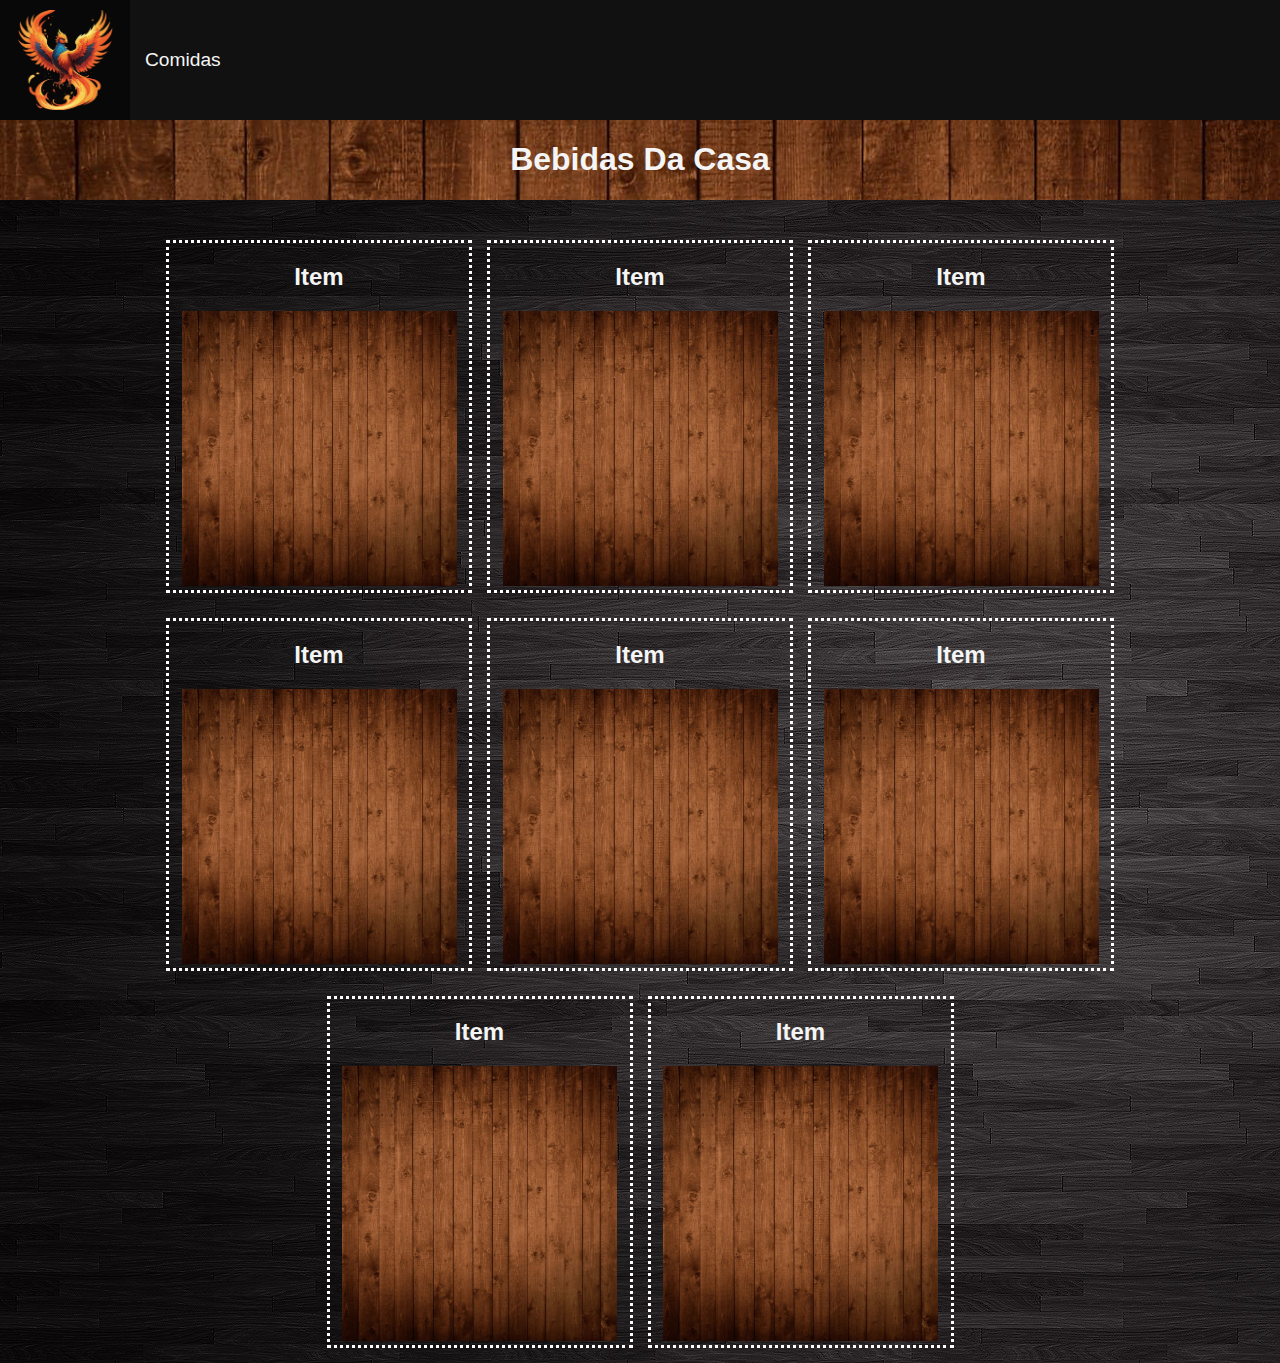
==== Arquivos-do-Cardapio/paginas/bebidas.html @ 1c25bbc8 "update all" ====
<!DOCTYPE html>
<html lang="pt-br">

<head>
    <meta charset="UTF-8">
    <meta name="viewport" content="width=device-width, initial-scale=1.0">
    <title>Bebidas</title>
    <link rel="stylesheet" href="../style/style.css">
    <link rel="shortcut icon" href="../imagens/logo/Logo2.png" type="image/x-icon">
</head>

<body>
    <header>
        <nav>
            <a class="logo-nav" href="../../index.html"><img src="../imagens/logo/Logo2.png" alt=""></a>
            <a href="comidas.html">Comidas</a>
        </nav>
        <h1>Bebidas Da Casa</h1>
    </header>
    <main>
        <article class="teste">
            <div class="card-list">
                <div class="card">
                    <h2>Item</h2>
                    <img class="card-img" src="../imagens/background.jpg">
                </div>
                <div class="card">
                    <h2>Item</h2>
                    <img class="card-img" src="../imagens/background.jpg">
                </div>
                <div class="card">
                    <h2>Item</h2>
                    <img class="card-img" src="../imagens/background.jpg">
                </div>
                <div class="card">
                    <h2>Item</h2>
                    <img class="card-img" src="../imagens/background.jpg">
                </div>
                <div class="card">
                    <h2>Item</h2>
                    <img class="card-img" src="../imagens/background.jpg">
                </div>
                <div class="card">
                    <h2>Item</h2>
                    <img class="card-img" src="../imagens/background.jpg">
                </div>
                <div class="card">
                    <h2>Item</h2>
                    <img class="card-img" src="../imagens/background.jpg">
                </div>
                <div class="card">
                    <h2>Item</h2>
                    <img class="card-img" src="../imagens/background.jpg">
                </div>
            </div>
        </article>
    </main>
    <footer>

    </footer>
</body>

</html>
---- Arquivos-do-Cardapio/style/style.css ----
body {
    background-color: black;
    background-image: url(../imagens/background.jpg);
    background-size: cover;
    background-attachment: fixed;
    text-align: center;
    color: whitesmoke;
    margin: auto 0 auto 0;
    font-family: 'Gotham', sans-serif;
    font-style: normal;
    overflow-x: hidden;
}

.teste {
    text-align: center;
    margin-top: 15px;
    padding: 15px;
    background-image: url(../imagens/Background-black.jpeg);
}

.card {
    border-color: white;
    border-style: dotted;
    width: 300px;
    margin-top: 25px;
}

.card-img {
    width: 275px;
}

.card-list {
    display: flex;
    flex-direction: row;
    column-gap: 15px;
    flex-wrap: wrap;
    justify-content: center;
}


nav a:hover {
    background-color: rgba(0, 0, 0, 0.473);
    cursor: pointer;
}

nav {
    height: 120px;
    display: flex;
    flex-direction: row;
    background-color: #111;
    background-position: center;
}

nav a{
    font-size: 1.2em;
    padding: 0 15px 0 15px;
    display: flex;
    align-items: center;
    height: 100%;
    text-decoration: none;
    color: whitesmoke;
}

nav img{
    height: 100px;
    width: 100px;
}

main div.img {
    display: flexbox;
    height: 100px;
    width: 100px;
}

main article {
    text-align: left;
}

main article ul {
    list-style: none;
}

@media only screen and (max-width: 600px) {
    nav{
        justify-content: center;
    }
  }
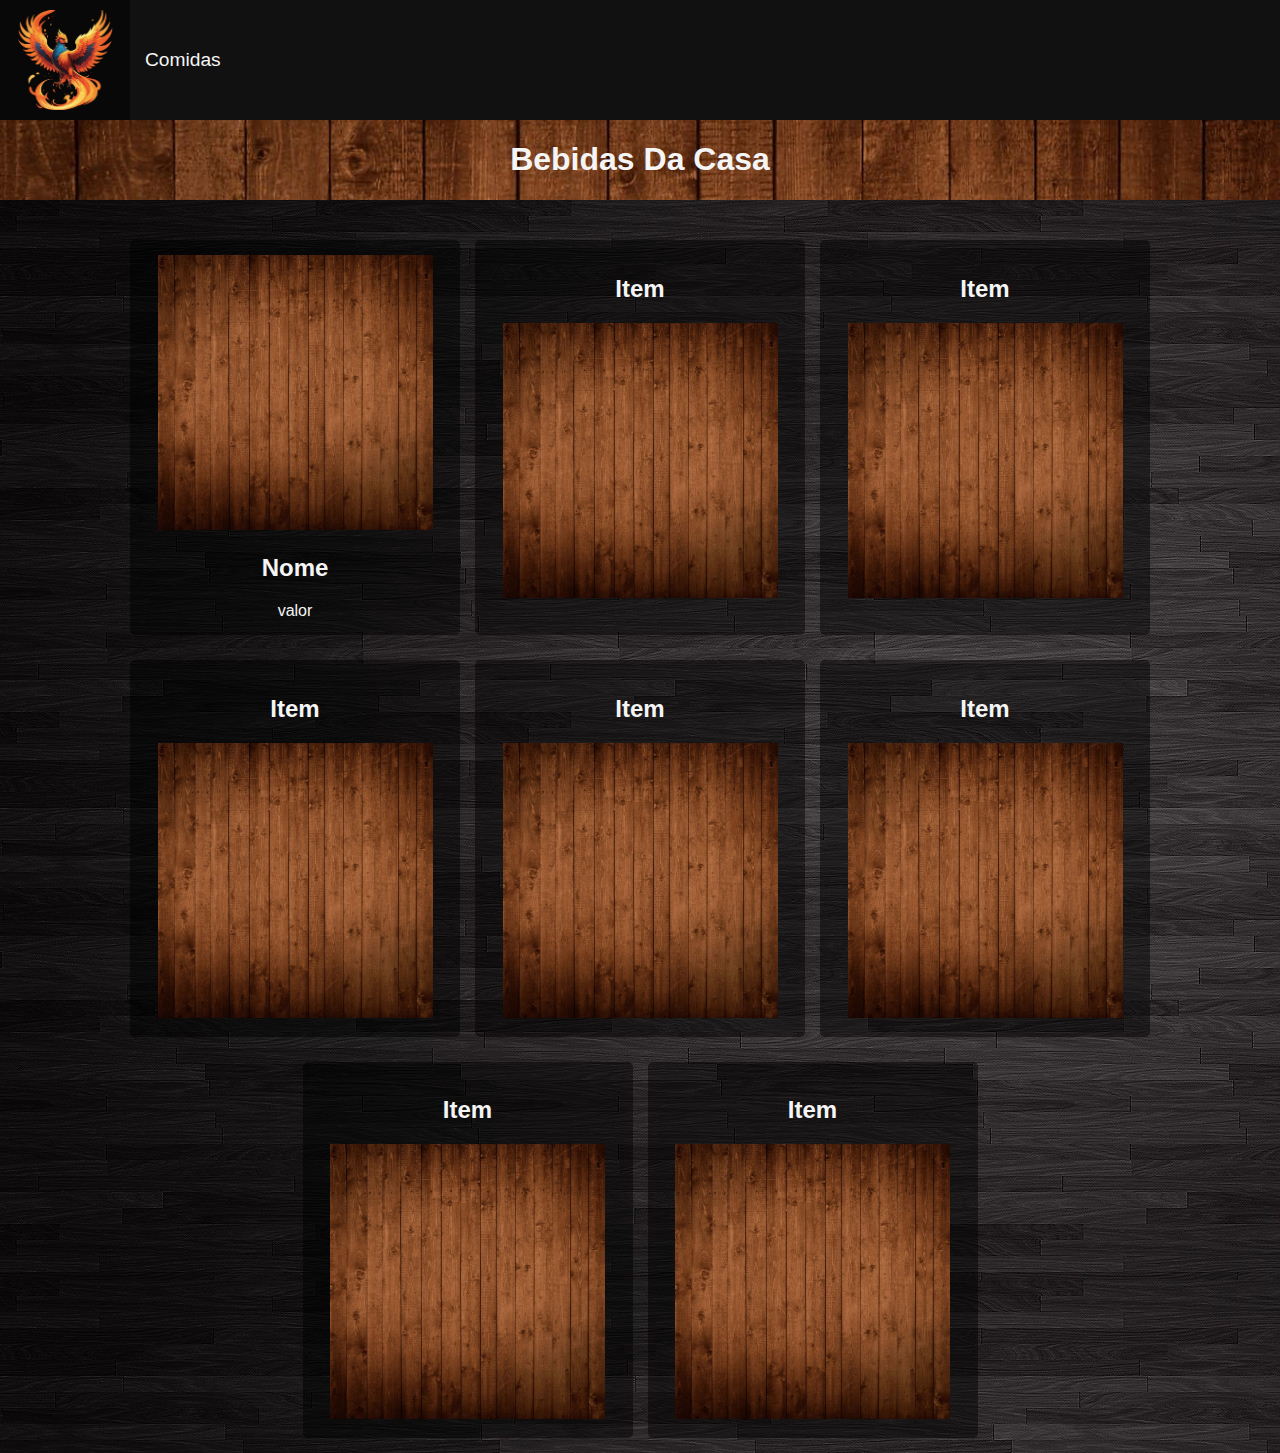
==== commit 66e1ba12: "update" ====
--- a/Arquivos-do-Cardapio/paginas/bebidas.html
+++ b/Arquivos-do-Cardapio/paginas/bebidas.html
@@ -18,11 +18,11 @@
         <h1>Bebidas Da Casa</h1>
     </header>
     <main>
-        <article class="teste">
+        <section class="cardapio">
             <div class="card-list">
                 <div class="card">
-                    <h2>Item</h2>
                     <img class="card-img" src="../imagens/background.jpg">
+                    <h2>Nome</h2><span>valor</span>
                 </div>
                 <div class="card">
                     <h2>Item</h2>
@@ -53,7 +53,7 @@
                     <img class="card-img" src="../imagens/background.jpg">
                 </div>
             </div>
-        </article>
+        </section>
     </main>
     <footer>
 
--- a/Arquivos-do-Cardapio/style/style.css
+++ b/Arquivos-do-Cardapio/style/style.css
@@ -10,19 +10,23 @@
     font-style: normal;
     overflow-x: hidden;
 }
+header img{
+    height: 100px;
+    width: 100px;
+}
 
-.teste {
+.cardapio{
     text-align: center;
-    margin-top: 15px;
     padding: 15px;
     background-image: url(../imagens/Background-black.jpeg);
 }
 
 .card {
-    border-color: white;
-    border-style: dotted;
+    padding: 15px;
+    background-color: rgba(0, 0, 0, 0.473);
     width: 300px;
     margin-top: 25px;
+    border-radius: 5px;
 }
 
 .card-img {
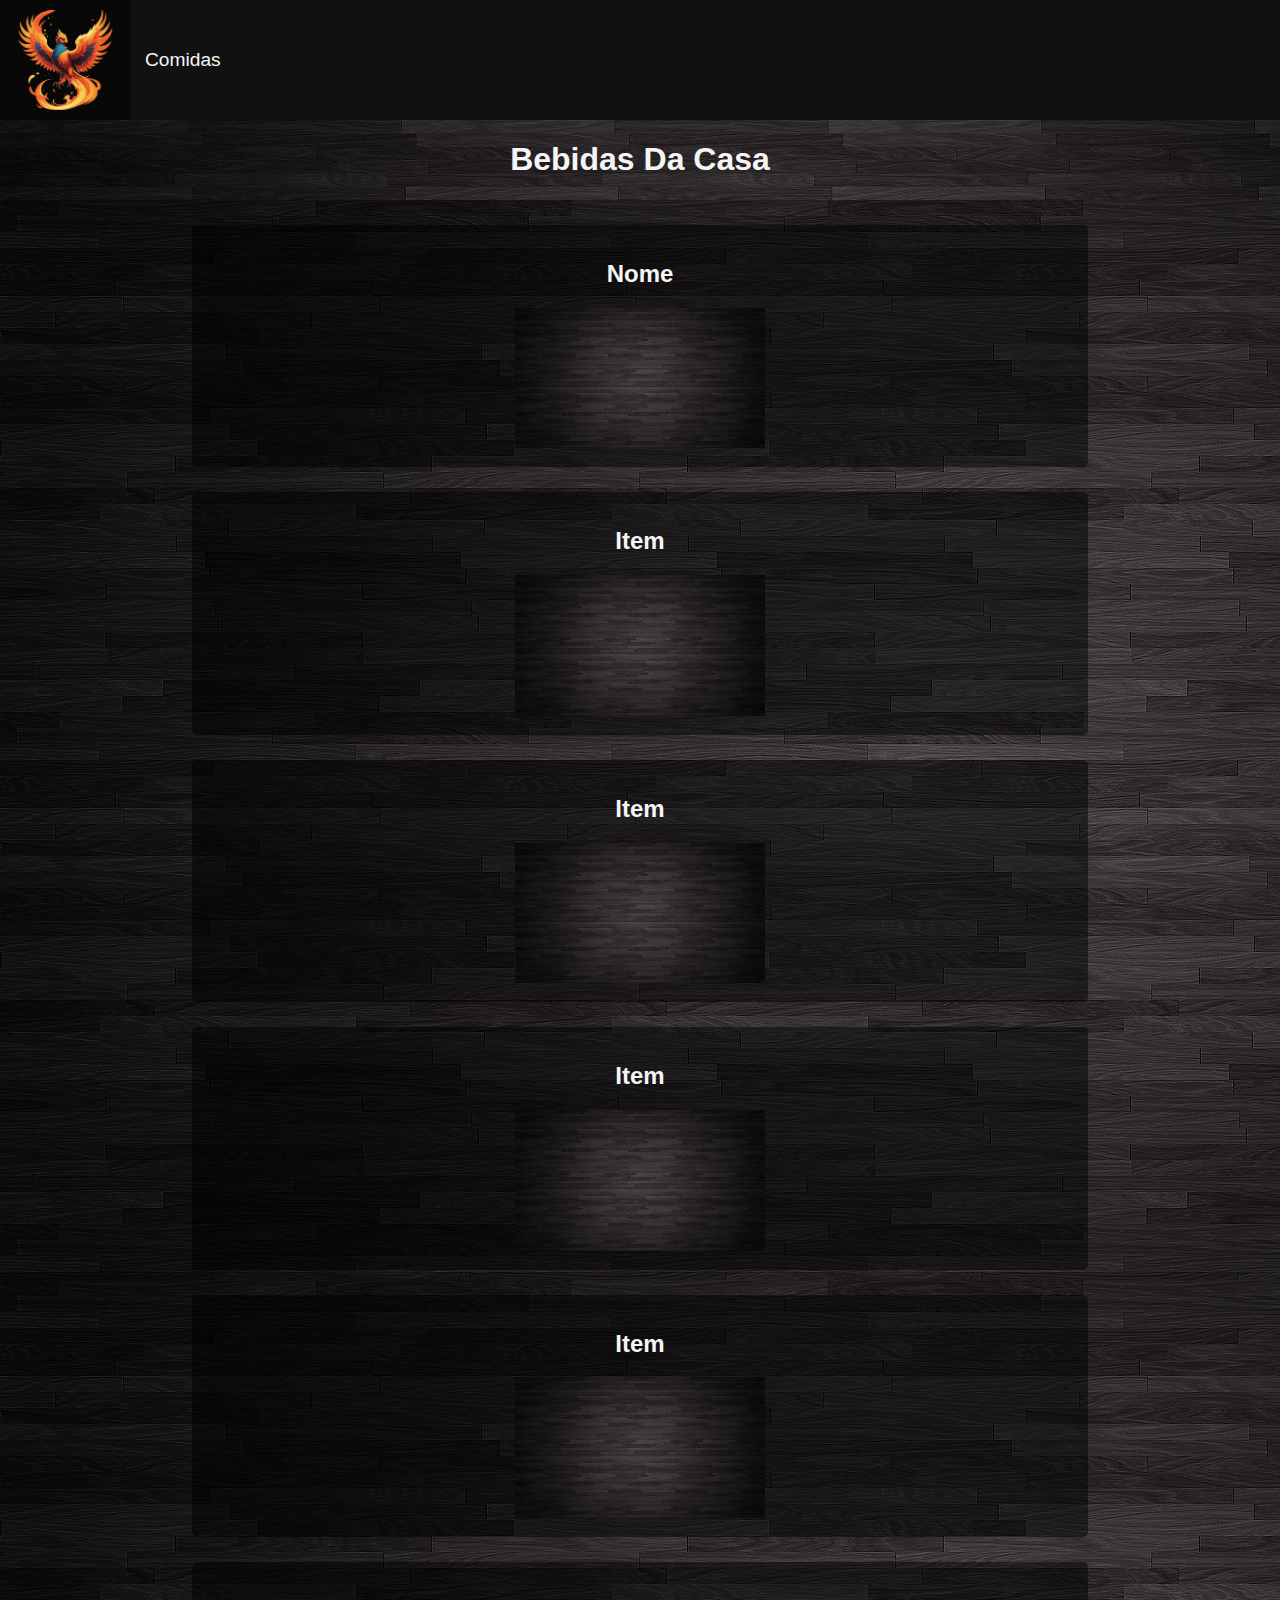
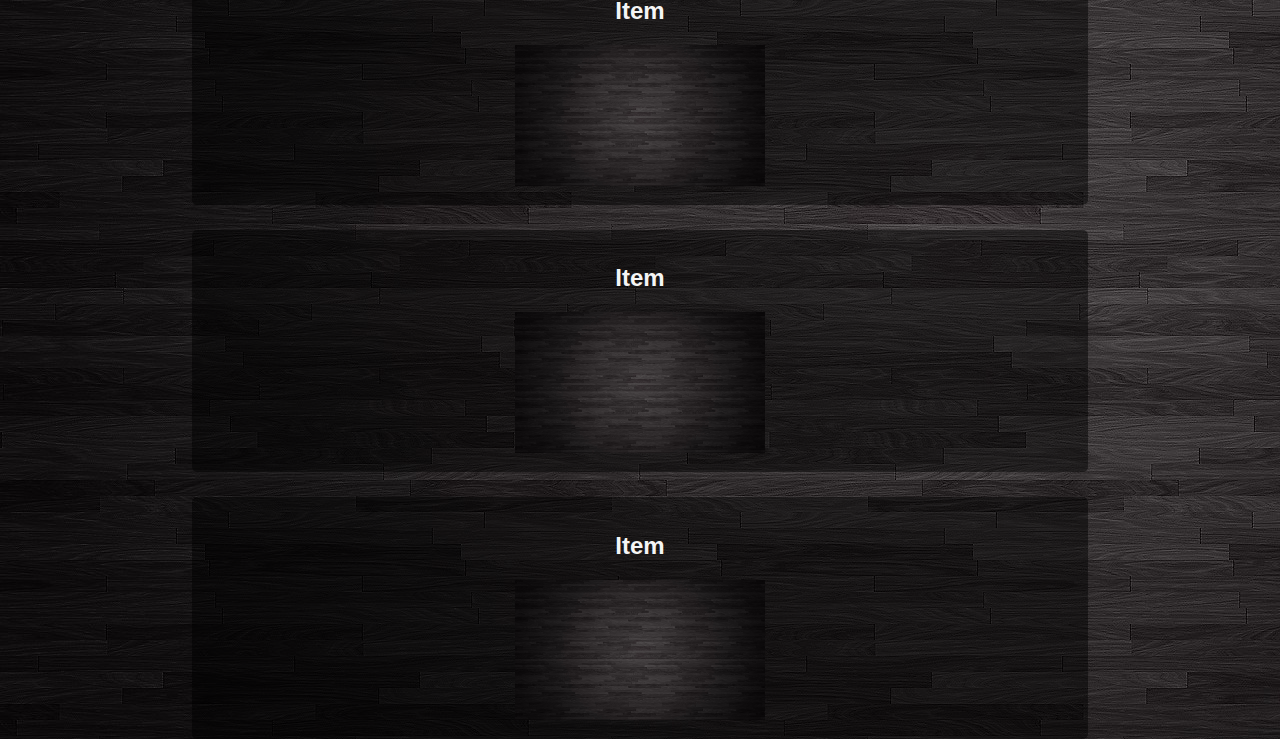
==== commit 1207e59d: "Separei os css e estava tentando por o texto ao lado da imagem" ====
--- a/Arquivos-do-Cardapio/paginas/bebidas.html
+++ b/Arquivos-do-Cardapio/paginas/bebidas.html
@@ -5,7 +5,7 @@
     <meta charset="UTF-8">
     <meta name="viewport" content="width=device-width, initial-scale=1.0">
     <title>Bebidas</title>
-    <link rel="stylesheet" href="../style/style.css">
+    <link rel="stylesheet" href="../style/pag2.css">
     <link rel="shortcut icon" href="../imagens/logo/Logo2.png" type="image/x-icon">
 </head>
 
@@ -15,42 +15,43 @@
             <a class="logo-nav" href="../../index.html"><img src="../imagens/logo/Logo2.png" alt=""></a>
             <a href="comidas.html">Comidas</a>
         </nav>
-        <h1>Bebidas Da Casa</h1>
+        
     </header>
     <main>
+        <h1>Bebidas Da Casa</h1>
         <section class="cardapio">
             <div class="card-list">
                 <div class="card">
-                    <img class="card-img" src="../imagens/background.jpg">
-                    <h2>Nome</h2><span>valor</span>
+                    <h2>Nome</h2>
+                    <img class="card-img" src="../imagens/Background-black.jpeg">
                 </div>
                 <div class="card">
                     <h2>Item</h2>
-                    <img class="card-img" src="../imagens/background.jpg">
+                    <img class="card-img" src="../imagens/Background-black.jpeg">
                 </div>
                 <div class="card">
                     <h2>Item</h2>
-                    <img class="card-img" src="../imagens/background.jpg">
+                    <img class="card-img" src="../imagens/Background-black.jpeg">
                 </div>
                 <div class="card">
                     <h2>Item</h2>
-                    <img class="card-img" src="../imagens/background.jpg">
+                    <img class="card-img" src="../imagens/Background-black.jpeg">
                 </div>
                 <div class="card">
                     <h2>Item</h2>
-                    <img class="card-img" src="../imagens/background.jpg">
+                    <img class="card-img" src="../imagens/Background-black.jpeg">
                 </div>
                 <div class="card">
                     <h2>Item</h2>
-                    <img class="card-img" src="../imagens/background.jpg">
+                    <img class="card-img" src="../imagens/Background-black.jpeg">
                 </div>
                 <div class="card">
                     <h2>Item</h2>
-                    <img class="card-img" src="../imagens/background.jpg">
+                    <img class="card-img" src="../imagens/Background-black.jpeg">
                 </div>
                 <div class="card">
                     <h2>Item</h2>
-                    <img class="card-img" src="../imagens/background.jpg">
+                    <img class="card-img" src="../imagens/Background-black.jpeg">
                 </div>
             </div>
         </section>
--- a/Arquivos-do-Cardapio/style/pag2.css
+++ b/Arquivos-do-Cardapio/style/pag2.css
@@ -0,0 +1,127 @@
+body {
+    background-color: black;
+    background-image: url(../imagens/Background-black.jpeg);
+    background-size: cover;
+    background-attachment: fixed;
+    text-align: center;
+    color: whitesmoke;
+    margin: auto 0 auto 0;
+    font-family: 'Gotham', sans-serif;
+    font-style: normal;
+}
+.especiais{
+    display: flex;
+    flex-direction: column;
+    align-items: center;
+}
+.cardapio {
+    text-align: center;
+    background-image: url(../imagens/Background-black.jpeg);
+}
+
+.product-infos{
+    min-height: 250px;
+    justify-content: space-between;
+    display: flex;
+    flex-direction: column;
+    text-align: left;
+    padding-left: 15px;
+}
+
+.card {
+    align-items: center;
+    display: inline-block;
+    padding: 15px;
+    background-color: rgba(0, 0, 0, 0.473);
+    margin-top: 25px;
+    border-radius: 5px;
+}
+
+.card-img {
+    width: 250px;
+}
+
+.card-list {
+    display: flex;
+    flex-direction: column;
+    column-gap: 15px;
+    justify-content: center;
+    margin: 0 15vw 0 15vw;
+}
+
+nav a:hover {
+    background-color: rgba(0, 0, 0, 0.473);
+    cursor: pointer;
+}
+
+nav {
+    height: 120px;
+    display: flex;
+    flex-direction: row;
+    background-color: #111;
+    background-position: center;
+}
+
+nav a {
+    font-size: 1.2em;
+    padding: 0 15px 0 15px;
+    display: flex;
+    align-items: center;
+    height: 100%;
+    text-decoration: none;
+    color: whitesmoke;
+}
+
+nav img {
+    height: 100px;
+    width: 100px;
+}
+
+@media only screen and (max-width: 450px) {
+    .card-img {
+        max-width: 100px;
+        max-height: 100px;
+    }
+
+    .product-infos{
+        min-height: 100px;
+    }
+
+    .product-infos{
+        text-align: center;
+    }
+    .card{
+        flex-direction: column;
+    }
+    .card-list {
+        margin: 0;
+    }
+}
+
+@media only screen and (max-width: 600px) {
+    nav {
+        justify-content: center;
+    }
+    .card-list {
+        margin: 0 3% 0 3%;
+    }
+}
+
+@media only screen and (max-width: 750px) {
+    .product-infos {
+        font-size: 12px;
+    }
+
+    .card-img {
+        max-width: 150px;
+        max-height: 150px;
+    }
+
+    .product-infos{
+        min-height: 150px;
+    }
+
+    .card-list {
+        margin: 0 10vw 0 10vw;
+    }
+}